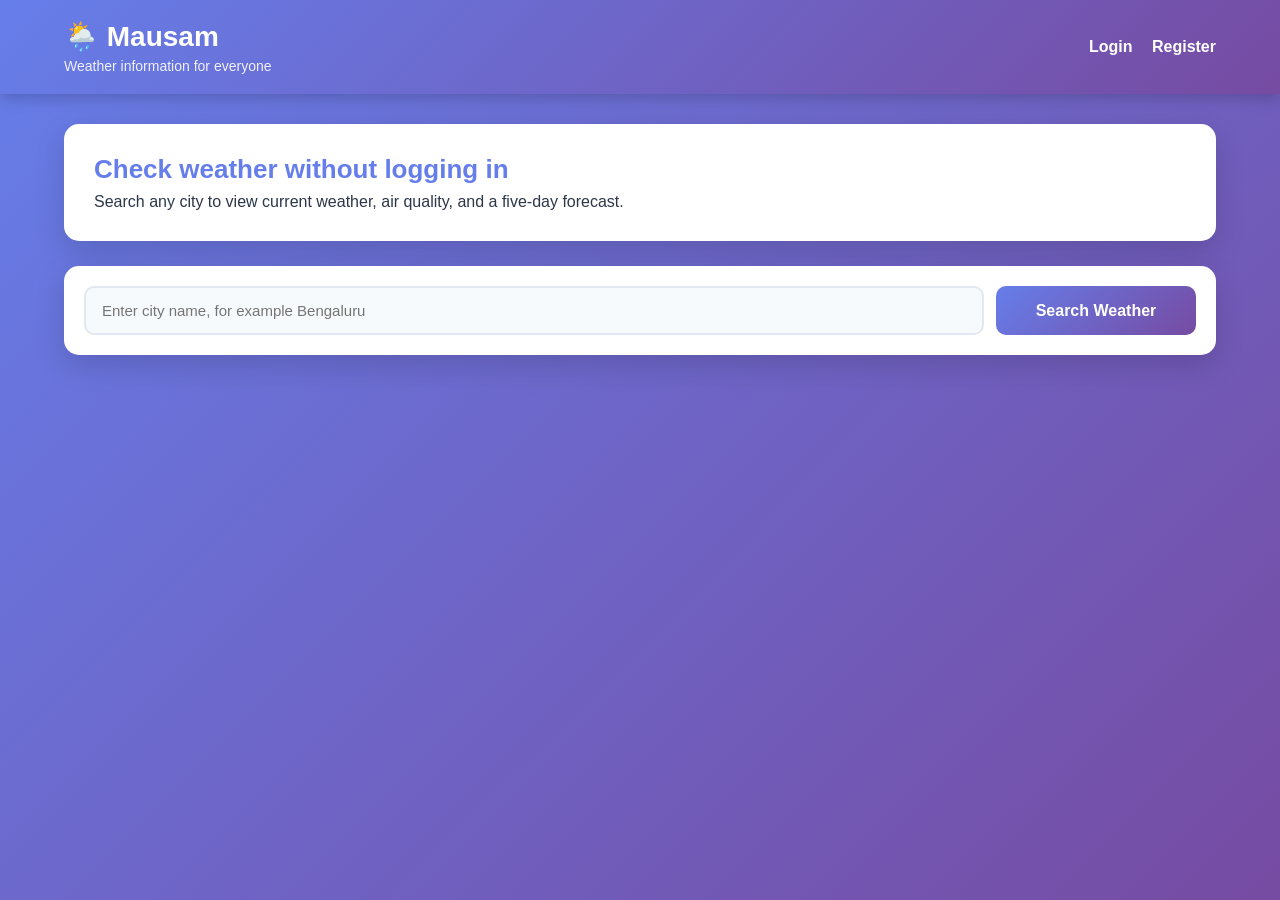
==== frontend/commuter.html @ 656da834 "Initial commit: setup backend, frontend, and environment configuration" ====
<!DOCTYPE html>
<html lang="en">
<head>
    <meta charset="UTF-8">
    <meta name="viewport" content="width=device-width, initial-scale=1.0">
    <title>Mausam - Commuter Dashboard</title>
    <link rel="stylesheet" href="css/style.css">
</head>

<body class="commuter-theme">

    <header class="topbar">
        <div>
            <h1>🚗🌦️ Mausam - Commuter</h1>
            <p>Smart commuting with weather awareness</p>
        </div>

        <button id="logoutButton" class="secondary-button">
            Logout
        </button>
    </header>

    <main class="container">

        <section class="welcome-section">
            <h2 id="welcomeText">Welcome</h2>
            <p id="roleText"></p>
        </section>

        <section class="search-section">
            <input
                type="text"
                id="cityInput"
                placeholder="Enter your destination city"
            >
            <button id="searchButton">Check Conditions</button>
        </section>

        <p id="statusMessage"></p>

        <section class="weather-grid">
            <div class="weather-card main-weather-card">
                <h3>🌡️ Current Conditions</h3>
                <p class="large-temperature" id="temperature">--°C</p>
                <p id="weatherDescription">--</p>
                <p id="aqiDisplay">AQI: --</p>
                <p id="transitScore">Commute Score: --</p>
            </div>

            <div class="weather-card">
                <h3>🚌 Route Planner</h3>
                <p id="routePlanner">
                    Search for a destination, then plan your route.
                </p>
                <p id="transitDelay">Weather impact: --</p>

                <button
                    onclick="planCommuteRoute()"
                    style="margin-top: 15px; width: auto;"
                >
                    Plan Route
                </button>
            </div>

            <div class="weather-card">
                <h3>🤖 AI Commute Assistant</h3>
                <p id="aiAdvice">Search a location for commute advice.</p>

                <button
                    id="adviceButton"
                    style="background: white; color: #667eea; border: 2px solid #667eea; padding: 10px 20px; margin-top: 15px; width: auto;"
                >
                    Get Advice
                </button>
            </div>
        </section>

        <section class="info-section">
            <h2>🎫 Personal Ticket / Pass Wallet</h2>

            <div class="info-grid">
                <div class="info-card">
                    <h3>🎟️ Saved Passes</h3>
                    <div id="activePasses">
                        No passes saved yet.
                    </div>
                </div>

                <div class="info-card">
                    <h3>📱 Quick Access</h3>
                    <div id="quickAccess">
                        Add a pass or ticket to view it here.
                    </div>
                </div>
            </div>

            <button onclick="viewTickets()" style="margin-top: 20px;">
                View My Wallet
            </button>

            <button onclick="addTicket()" style="margin-top: 20px;">
                Add Pass / Ticket
            </button>
        </section>

        <section class="info-section">
            <h2>🚨 Emergency SOS Button</h2>

            <div
                class="info-card"
                style="background: #fee; border-left: 4px solid #f56565;"
            >
                <h3>⚠️ Emergency Location</h3>
                <p>
                    The app will obtain your current location. It does not send
                    an SMS until a real emergency-contact service is connected.
                </p>

                <button
                    onclick="triggerSOS()"
                    style="background: #f56565; color: white; margin-top: 15px;"
                >
                    🚨 Get Emergency Location
                </button>
            </div>
        </section>

        <section class="info-section">
            <h2>📰 Traffic Updates & Weather Alerts</h2>

            <div class="info-grid">
                <div class="info-card">
                    <h3>🗞️ Traffic News</h3>
                    <div id="trafficNews">
                        Search for a city to load traffic-related news.
                    </div>
                </div>

                <div class="info-card">
                    <h3>🌦️ Weather Alerts</h3>
                    <div id="weatherAlerts">
                        Search for a city to view weather alerts.
                    </div>
                </div>
            </div>

            <button onclick="loadNews()" style="margin-top: 20px;">
                Refresh Updates
            </button>
        </section>

        <section class="info-section">
            <h2>📢 Community Ride Board</h2>

            <div class="info-grid">
                <div class="info-card">
                    <h3>🚗 Ride Sharing</h3>
                    <div id="rideShare">
                        Search for a city to view ride offers.
                    </div>
                </div>

                <div class="info-card">
                    <h3>📝 Community Notices</h3>
                    <div id="communityPosts">
                        Search for a city to view notices.
                    </div>
                </div>
            </div>

            <button onclick="loadCommunity()" style="margin-top: 20px;">
                View Board
            </button>

            <button onclick="createRideOffer()" style="margin-top: 20px;">
                Post Ride Offer
            </button>

            <button onclick="createNotice()" style="margin-top: 20px;">
                Add Community Notice
            </button>
        </section>

        <section class="forecast-section">
            <h2>5-Day Commute Forecast</h2>
            <div id="forecastContainer" class="forecast-grid"></div>
        </section>

    </main>

    <script src="js/commuter.js?v=2"></script>
</body>
</html>
---- frontend/css/style.css ----
* {
    box-sizing: border-box;
    margin: 0;
    padding: 0;
}

body {
    font-family: 'Segoe UI', Tahoma, Geneva, Verdana, sans-serif;
    background: linear-gradient(135deg, #667eea 0%, #764ba2 100%);
    color: #2d3748;
    min-height: 100vh;
}

.auth-page {
    display: flex;
    align-items: center;
    justify-content: center;
    padding: 20px;
    min-height: 100vh;
}

.auth-card {
    width: 100%;
    max-width: 450px;
    background: white;
    padding: 40px;
    border-radius: 20px;
    box-shadow: 0 20px 60px rgba(0, 0, 0, 0.3);
}

.auth-card h1 {
    color: #667eea;
    margin-bottom: 10px;
    font-size: 32px;
    text-align: center;
}

.subtitle {
    color: #718096;
    margin-bottom: 30px;
    text-align: center;
    font-size: 14px;
}

label {
    display: block;
    margin-top: 18px;
    margin-bottom: 8px;
    font-weight: 600;
    color: #4a5568;
    font-size: 14px;
}

input,
select {
    width: 100%;
    padding: 14px 16px;
    border: 2px solid #e2e8f0;
    border-radius: 10px;
    font-size: 15px;
    transition: all 0.3s ease;
    background: #f7fafc;
}

input:focus,
select:focus {
    outline: none;
    border-color: #667eea;
    background: white;
    box-shadow: 0 0 0 3px rgba(102, 126, 234, 0.2);
}

button {
    width: 100%;
    padding: 14px;
    margin-top: 25px;
    background: linear-gradient(135deg, #667eea 0%, #764ba2 100%);
    color: white;
    border: none;
    border-radius: 10px;
    font-size: 16px;
    font-weight: 600;
    cursor: pointer;
    transition: transform 0.2s ease, box-shadow 0.2s ease;
}

button:hover {
    transform: translateY(-2px);
    box-shadow: 0 10px 25px rgba(102, 126, 234, 0.4);
}

button:active {
    transform: translateY(0);
}

.secondary-button {
    width: auto;
    margin-top: 0;
    background: white;
    color: #667eea;
    border: 2px solid #667eea;
    padding: 10px 20px;
}

.secondary-button:hover {
    background: #667eea;
    color: white;
}

.auth-card p {
    margin-top: 20px;
    text-align: center;
    color: #718096;
}

a {
    color: #667eea;
    text-decoration: none;
    font-weight: 600;
}

a:hover {
    text-decoration: underline;
}

.topbar {
    display: flex;
    justify-content: space-between;
    align-items: center;
    background: linear-gradient(135deg, #667eea 0%, #764ba2 100%);
    color: white;
    padding: 20px 5%;
    box-shadow: 0 4px 15px rgba(0, 0, 0, 0.2);
}

.topbar h1 {
    margin-bottom: 5px;
    font-size: 28px;
}

.topbar p {
    font-size: 14px;
    opacity: 0.9;
}

.container {
    width: 90%;
    max-width: 1400px;
    margin: 30px auto;
}

.welcome-section {
    background: white;
    padding: 30px;
    border-radius: 15px;
    margin-bottom: 25px;
    box-shadow: 0 10px 30px rgba(0, 0, 0, 0.15);
}

.welcome-section h2 {
    color: #667eea;
    margin-bottom: 8px;
    font-size: 26px;
}

.search-section {
    display: flex;
    gap: 12px;
    margin-bottom: 25px;
    background: white;
    padding: 20px;
    border-radius: 15px;
    box-shadow: 0 10px 30px rgba(0, 0, 0, 0.15);
}

.search-section input {
    flex: 1;
    margin-top: 0;
}

.search-section button {
    width: 200px;
    margin-top: 0;
}

.weather-grid {
    display: grid;
    grid-template-columns: repeat(3, 1fr);
    gap: 20px;
    margin-bottom: 20px;
}

.weather-card {
    background: white;
    border-radius: 15px;
    padding: 25px;
    min-height: 260px;
    box-shadow: 0 10px 30px rgba(0, 0, 0, 0.15);
    transition: transform 0.3s ease, box-shadow 0.3s ease;
}

.weather-card:hover {
    transform: translateY(-5px);
    box-shadow: 0 15px 40px rgba(0, 0, 0, 0.2);
}

.weather-card h3 {
    color: #667eea;
    margin-bottom: 20px;
    font-size: 18px;
    border-bottom: 2px solid #e2e8f0;
    padding-bottom: 12px;
}

.main-weather-card h3 {
    color: #764ba2;
}

.large-temperature {
    font-size: 52px;
    font-weight: bold;
    color: #667eea;
    margin: 15px 0;
}

.large-number {
    font-size: 48px;
    font-weight: bold;
    color: #f56565;
    margin: 15px 0;
}

.weather-card p {
    margin-top: 12px;
    color: #4a5568;
    font-size: 15px;
    line-height: 1.6;
}

.forecast-section {
    margin-top: 25px;
    background: white;
    padding: 25px;
    border-radius: 15px;
    box-shadow: 0 10px 30px rgba(0, 0, 0, 0.15);
}

.forecast-section h2 {
    color: #667eea;
    margin-bottom: 20px;
    font-size: 22px;
}

.forecast-grid {
    display: grid;
    grid-template-columns: repeat(5, 1fr);
    gap: 15px;
    margin-top: 15px;
}

.forecast-card {
    background: linear-gradient(135deg, #667eea 0%, #764ba2 100%);
    padding: 20px;
    border-radius: 12px;
    text-align: center;
    color: white;
    box-shadow: 0 8px 20px rgba(0, 0, 0, 0.15);
    transition: transform 0.3s ease;
}

.forecast-card:hover {
    transform: translateY(-5px);
}

.forecast-card h4 {
    margin-bottom: 12px;
    font-size: 16px;
}

.forecast-card p {
    margin: 8px 0;
    font-size: 14px;
    opacity: 0.95;
}

#statusMessage {
    color: #fff;
    background: #f56565;
    padding: 12px 18px;
    border-radius: 8px;
    margin-bottom: 15px;
    font-weight: 600;
}

#statusMessage:empty {
    display: none;
}

#statusMessage.is-visible {
    display: block;
    color: #1a365d;
    background: #ebf8ff;
}

#statusMessage.is-error {
    color: #fff;
    background: #f56565;
}

.topbar-actions {
    display: flex;
    align-items: center;
    gap: 10px;
}

.topbar-link, .card-action, .cta-button {
    display: inline-block;
    border-radius: 10px;
    padding: 10px 16px;
    text-decoration: none;
}

.topbar-link {
    color: white;
    border: 1px solid rgba(255, 255, 255, 0.7);
}

.topbar-link-primary, .cta-button {
    background: white;
    color: #667eea;
}

.public-hero, .public-cta {
    display: flex;
    justify-content: space-between;
    align-items: center;
    gap: 30px;
    background: white;
    padding: 36px;
    border-radius: 15px;
    margin-bottom: 25px;
    box-shadow: 0 10px 30px rgba(0, 0, 0, 0.15);
}

.public-hero h2, .public-cta h2 { color: #667eea; font-size: 30px; margin: 8px 0 12px; }
.public-hero p, .public-cta p { color: #4a5568; line-height: 1.6; max-width: 680px; }
.eyebrow { color: #764ba2 !important; font-size: 12px; font-weight: 700; letter-spacing: 1.3px; }
.public-hero-icon { font-size: 88px; }
.results-section { margin-top: 8px; }
.location-name { color: white; font-weight: 700; font-size: 18px; margin: 0 0 12px; }
.public-feature-card { display: flex; flex-direction: column; }
.card-action { margin-top: auto; background: #667eea; color: white; text-align: center; }
.public-cta { display: block; text-align: center; margin-top: 25px; }
.public-cta p { margin: 0 auto 20px; }
.cta-button { background: #667eea; color: white; font-weight: 700; }

@media (max-width: 760px) {
    .topbar, .public-hero { align-items: flex-start; flex-direction: column; }
    .topbar-actions { width: 100%; }
    .topbar-link { flex: 1; text-align: center; }
    .search-section { flex-direction: column; }
    .search-section button { width: 100%; }
    .weather-grid, .info-grid, .forecast-grid { grid-template-columns: 1fr; }
    .public-hero-icon { display: none; }
}

.alerts-box {
    background: #fff3cd;
    border: 2px solid #ffc107;
    border-radius: 12px;
    padding: 20px;
    margin-top: 15px;
}

.alerts-box p {
    margin: 10px 0;
    color: #856404;
    font-weight: bold;
}

.info-section {
    margin-top: 25px;
    background: white;
    padding: 25px;
    border-radius: 15px;
    box-shadow: 0 10px 30px rgba(0, 0, 0, 0.15);
}

.info-section h2 {
    color: #667eea;
    margin-bottom: 20px;
    font-size: 22px;
}

.info-grid {
    display: grid;
    grid-template-columns: repeat(2, 1fr);
    gap: 20px;
}

.info-card {
    background: #f7fafc;
    padding: 20px;
    border-radius: 12px;
    border-left: 4px solid #667eea;
}

.info-card h3 {
    color: #667eea;
    margin-bottom: 12px;
    font-size: 17px;
}

.info-card p {
    color: #4a5568;
    font-size: 14px;
    line-height: 1.7;
}

.advice-section {
    margin-top: 25px;
    background: white;
    padding: 25px;
    border-radius: 15px;
    box-shadow: 0 10px 30px rgba(0, 0, 0, 0.15);
}

.advice-section h2 {
    color: #667eea;
    margin-bottom: 15px;
    font-size: 22px;
}

.advice-box {
    background: linear-gradient(135deg, #667eea 0%, #764ba2 100%);
    color: white;
    padding: 25px;
    border-radius: 12px;
    margin-top: 15px;
    min-height: 120px;
}

.advice-box p {
    font-size: 15px;
    line-height: 1.8;
}

.advice-box button {
    background: white;
    color: #667eea;
    border: none;
    padding: 12px 25px;
    border-radius: 8px;
    font-weight: 600;
    cursor: pointer;
    margin-top: 15px;
    transition: all 0.3s ease;
}

.advice-box button:hover {
    background: #f7fafc;
    transform: translateY(-2px);
}

@media (max-width: 1024px) {
    .weather-grid {
        grid-template-columns: repeat(2, 1fr);
    }

    .forecast-grid {
        grid-template-columns: repeat(3, 1fr);
    }

    .info-grid {
        grid-template-columns: 1fr;
    }
}

@media (max-width: 800px) {
    .weather-grid,
    .forecast-grid {
        grid-template-columns: 1fr;
    }

    .search-section {
        flex-direction: column;
    }

    .search-section button {
        width: 100%;
    }

    .topbar {
        flex-direction: column;
        gap: 15px;
        align-items: flex-start;
    }

    .topbar h1 {
        font-size: 22px;
    }
}
/* Role-based professional colour themes */

.fisherman-theme {
    background: #fff5f5;
}

.fisherman-theme .topbar,
.fisherman-theme .forecast-card,
.fisherman-theme button {
    background: linear-gradient(135deg, #b91c1c, #ef4444);
}

.fisherman-theme .topbar h1,
.fisherman-theme .weather-card h3,
.fisherman-theme .info-section h2,
.fisherman-theme .welcome-section h2 {
    color: #b91c1c;
}

.fisherman-theme .weather-card,
.fisherman-theme .welcome-section,
.fisherman-theme .forecast-section,
.fisherman-theme .info-section,
.fisherman-theme .advice-section {
    border: 1px solid #fecaca;
}

.fisherman-theme .info-card {
    border-left-color: #dc2626;
    background: #ffffff;
}

/* Traveller: navy blue and sky blue */

/* Traveller: sunset orange and golden white */

.traveler-theme {
    background: #fff7ed;
}

.traveler-theme .topbar,
.traveler-theme .forecast-card,
.traveler-theme button {
    background: linear-gradient(135deg, #c2410c, #f59e0b);
}

.traveler-theme .topbar h1,
.traveler-theme .weather-card h3,
.traveler-theme .info-section h2,
.traveler-theme .welcome-section h2 {
    color: #c2410c;
}

.traveler-theme .weather-card,
.traveler-theme .welcome-section,
.traveler-theme .forecast-section,
.traveler-theme .info-section,
.traveler-theme .advice-section {
    border: 1px solid #fed7aa;
    background: #ffffff;
}

.traveler-theme .info-card {
    border-left-color: #f97316;
    background: #fffaf5;
}

.traveler-theme .large-temperature {
    color: #ea580c;
}

.traveler-theme .secondary-button {
    background: #ffffff;
    color: #c2410c;
    border-color: #c2410c;
}

/* Farmer: light green and white */

.farmer-theme {
    background: #f0fdf4;
}

.farmer-theme .topbar,
.farmer-theme .forecast-card,
.farmer-theme button {
    background: linear-gradient(135deg, #166534, #4ade80);
}

.farmer-theme .topbar h1,
.farmer-theme .weather-card h3,
.farmer-theme .info-section h2,
.farmer-theme .welcome-section h2 {
    color: #166534;
}

.farmer-theme .weather-card,
.farmer-theme .welcome-section,
.farmer-theme .forecast-section,
.farmer-theme .info-section,
.farmer-theme .advice-section {
    border: 1px solid #bbf7d0;
}

.farmer-theme .info-card {
    border-left-color: #22c55e;
    background: #ffffff;
}

/* General user: indigo and white */

.general-theme {
    background: #f5f3ff;
}

.general-theme .topbar,
.general-theme .forecast-card,
.general-theme button {
    background: linear-gradient(135deg, #4338ca, #818cf8);
}

.general-theme .topbar h1,
.general-theme .weather-card h3,
.general-theme .info-section h2,
.general-theme .welcome-section h2 {
    color: #4338ca;
}

.general-theme .weather-card,
.general-theme .welcome-section,
.general-theme .forecast-section,
.general-theme .info-section,
.general-theme .advice-section {
    border: 1px solid #ddd6fe;
}

.general-theme .info-card {
    border-left-color: #6366f1;
    background: #ffffff;
}

/* Commuter: charcoal, blue and white */

.commuter-theme {
    background: #f8fafc;
}

.commuter-theme .topbar,
.commuter-theme .forecast-card,
.commuter-theme button {
    background: linear-gradient(135deg, #1e293b, #2563eb);
}

.commuter-theme .topbar h1,
.commuter-theme .weather-card h3,
.commuter-theme .info-section h2,
.commuter-theme .welcome-section h2 {
    color: #1e3a8a;
}

.commuter-theme .weather-card,
.commuter-theme .welcome-section,
.commuter-theme .forecast-section,
.commuter-theme .info-section,
.commuter-theme .advice-section {
    border: 1px solid #cbd5e1;
}

.commuter-theme .info-card {
    border-left-color: #2563eb;
    background: #ffffff;
}

/* Shared professional improvements */

.fisherman-theme .weather-card,
.traveler-theme .weather-card,
.farmer-theme .weather-card,
.general-theme .weather-card,
.commuter-theme .weather-card {
    box-shadow: 0 8px 25px rgba(15, 23, 42, 0.10);
}

.fisherman-theme input:focus,
.traveler-theme input:focus,
.farmer-theme input:focus,
.general-theme input:focus,
.commuter-theme input:focus {
    border-color: #2563eb;
    background: #ffffff;
}

.fisherman-theme .secondary-button,
.traveler-theme .secondary-button,
.farmer-theme .secondary-button,
.general-theme .secondary-button,
.commuter-theme .secondary-button {
    background: #ffffff;
    color: #1e3a8a;
}
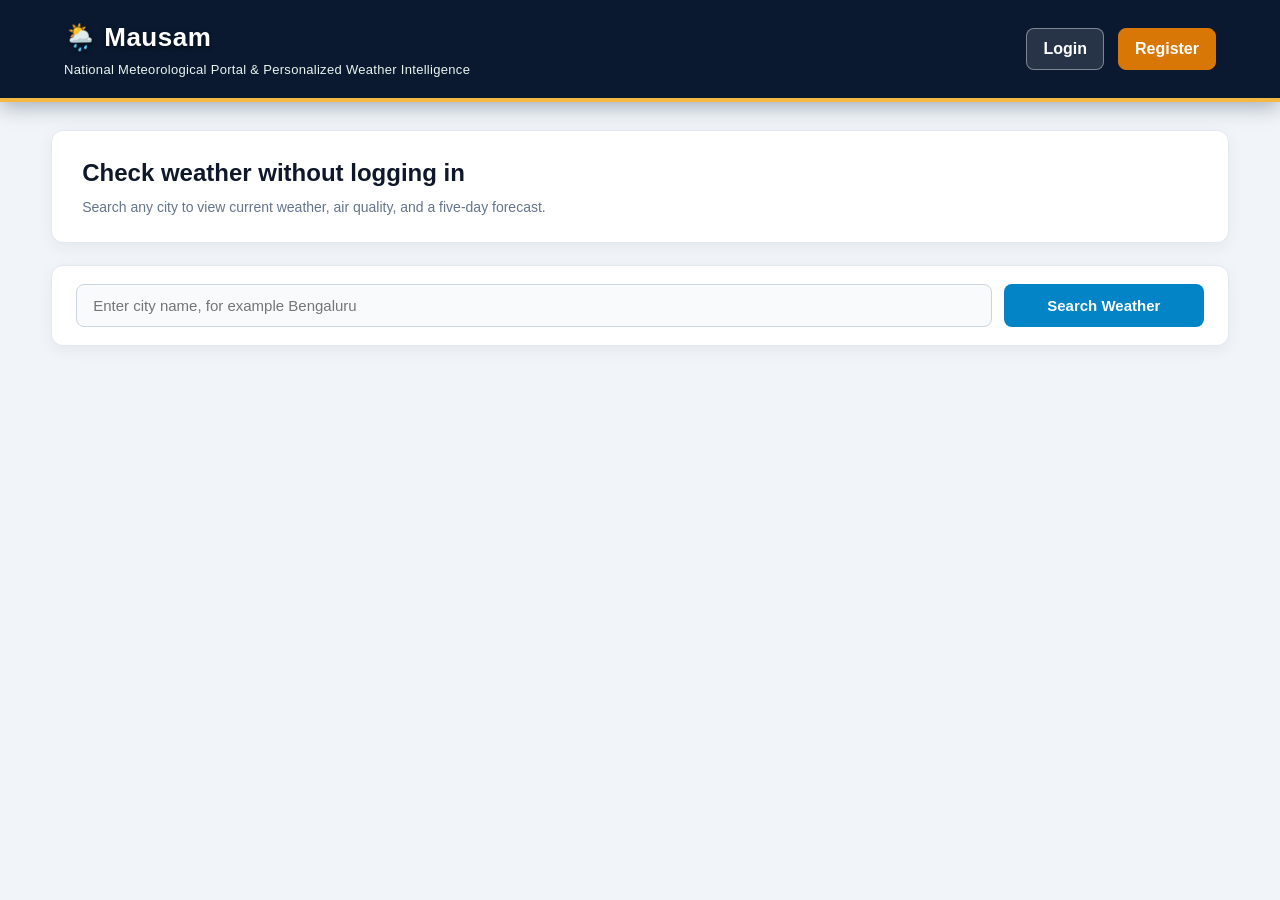
==== commit 093869f3: "feat: upgrade meteorological portal to IMD standards, CPCB AQI, AGMARKNET mandi prices, and multilin" ====
--- a/frontend/commuter.html
+++ b/frontend/commuter.html
@@ -6,41 +6,45 @@
     <title>Mausam - Commuter Dashboard</title>
     <link rel="stylesheet" href="css/style.css">
 </head>
-
 <body class="commuter-theme">
-
     <header class="topbar">
-        <div>
-            <h1>🚗🌦️ Mausam - Commuter</h1>
-            <p>Smart commuting with weather awareness</p>
+        <div class="brand-container">
+            <h1>🚗🌦️ Mausam <span class="topbar-badge" data-i18n="Commuter">Commuter</span></h1>
+            <p data-i18n="Smart commuting with weather awareness">Smart commuting with weather awareness</p>
         </div>
 
-        <button id="logoutButton" class="secondary-button">
-            Logout
-        </button>
+        <div class="topbar-nav-items">
+            <div class="language-picker">
+                <span class="language-icon">🌐</span>
+                <select id="languageSelect" class="language-select" aria-label="Choose language">
+                    <option value="en">English</option>
+                    <option value="te">తెలుగు</option>
+                    <option value="hi">हिन्दी</option>
+                    <option value="ta">தமிழ்</option>
+                    <option value="kn">ಕನ್ನಡ</option>
+                </select>
+            </div>
+
+            <button id="logoutButton" class="secondary-button" data-i18n="Logout">Logout</button>
+        </div>
     </header>
 
     <main class="container">
-
         <section class="welcome-section">
-            <h2 id="welcomeText">Welcome</h2>
+            <h2 id="welcomeText" data-i18n="Welcome">Welcome</h2>
             <p id="roleText"></p>
         </section>
 
         <section class="search-section">
-            <input
-                type="text"
-                id="cityInput"
-                placeholder="Enter your destination city"
-            >
-            <button id="searchButton">Check Conditions</button>
+            <input type="text" id="cityInput" placeholder="Enter your destination city" data-i18n-placeholder="Enter your destination city">
+            <button id="searchButton" data-i18n="Check Conditions">Check Conditions</button>
         </section>
 
         <p id="statusMessage"></p>
 
         <section class="weather-grid">
             <div class="weather-card main-weather-card">
-                <h3>🌡️ Current Conditions</h3>
+                <h3>🌡️ <span data-i18n="Current Conditions">Current Conditions</span></h3>
                 <p class="large-temperature" id="temperature">--°C</p>
                 <p id="weatherDescription">--</p>
                 <p id="aqiDisplay">AQI: --</p>
@@ -48,146 +52,83 @@
             </div>
 
             <div class="weather-card">
-                <h3>🚌 Route Planner</h3>
-                <p id="routePlanner">
-                    Search for a destination, then plan your route.
-                </p>
+                <h3>🚌 <span data-i18n="Route Planner">Route Planner</span></h3>
+                <p id="routePlanner">Search for a destination, then plan your route.</p>
                 <p id="transitDelay">Weather impact: --</p>
-
-                <button
-                    onclick="planCommuteRoute()"
-                    style="margin-top: 15px; width: auto;"
-                >
-                    Plan Route
-                </button>
+                <button onclick="planCommuteRoute()" style="margin-top: 15px;" data-i18n="Plan Route">Plan Route</button>
             </div>
 
             <div class="weather-card">
-                <h3>🤖 AI Commute Assistant</h3>
+                <h3>🤖 <span data-i18n="AI Weather Assistant">AI Commute Assistant</span></h3>
                 <p id="aiAdvice">Search a location for commute advice.</p>
-
-                <button
-                    id="adviceButton"
-                    style="background: white; color: #667eea; border: 2px solid #667eea; padding: 10px 20px; margin-top: 15px; width: auto;"
-                >
-                    Get Advice
-                </button>
+                <button id="adviceButton" data-i18n="Get Advice">Get Advice</button>
             </div>
         </section>
 
         <section class="info-section">
             <h2>🎫 Personal Ticket / Pass Wallet</h2>
-
             <div class="info-grid">
                 <div class="info-card">
                     <h3>🎟️ Saved Passes</h3>
-                    <div id="activePasses">
-                        No passes saved yet.
-                    </div>
+                    <div id="activePasses">No passes saved yet.</div>
                 </div>
-
                 <div class="info-card">
                     <h3>📱 Quick Access</h3>
-                    <div id="quickAccess">
-                        Add a pass or ticket to view it here.
-                    </div>
+                    <div id="quickAccess">Add a pass or ticket to view it here.</div>
                 </div>
             </div>
-
-            <button onclick="viewTickets()" style="margin-top: 20px;">
-                View My Wallet
-            </button>
-
-            <button onclick="addTicket()" style="margin-top: 20px;">
-                Add Pass / Ticket
-            </button>
+            <button onclick="viewTickets()" style="margin-top: 20px;">View My Wallet</button>
+            <button onclick="addTicket()" style="margin-top: 20px;">Add Pass / Ticket</button>
         </section>
 
         <section class="info-section">
             <h2>🚨 Emergency SOS Button</h2>
-
-            <div
-                class="info-card"
-                style="background: #fee; border-left: 4px solid #f56565;"
-            >
+            <div class="info-card" style="background: #fee; border-left: 4px solid #f56565;">
                 <h3>⚠️ Emergency Location</h3>
-                <p>
-                    The app will obtain your current location. It does not send
-                    an SMS until a real emergency-contact service is connected.
-                </p>
-
-                <button
-                    onclick="triggerSOS()"
-                    style="background: #f56565; color: white; margin-top: 15px;"
-                >
-                    🚨 Get Emergency Location
-                </button>
+                <p>The app gets your location. It does not send an SMS without a connected emergency-contact service.</p>
+                <button onclick="triggerSOS()" style="background: #f56565; color: white; margin-top: 15px;">🚨 Get Emergency Location</button>
             </div>
         </section>
 
         <section class="info-section">
             <h2>📰 Traffic Updates & Weather Alerts</h2>
-
             <div class="info-grid">
                 <div class="info-card">
                     <h3>🗞️ Traffic News</h3>
-                    <div id="trafficNews">
-                        Search for a city to load traffic-related news.
-                    </div>
+                    <div id="trafficNews">Search for a city to load traffic-related news.</div>
                 </div>
-
                 <div class="info-card">
                     <h3>🌦️ Weather Alerts</h3>
-                    <div id="weatherAlerts">
-                        Search for a city to view weather alerts.
-                    </div>
+                    <div id="weatherAlerts">Search for a city to view weather alerts.</div>
                 </div>
             </div>
-
-            <button onclick="loadNews()" style="margin-top: 20px;">
-                Refresh Updates
-            </button>
+            <button onclick="loadNews()" style="margin-top: 20px;">Refresh Updates</button>
         </section>
 
         <section class="info-section">
             <h2>📢 Community Ride Board</h2>
-
             <div class="info-grid">
                 <div class="info-card">
                     <h3>🚗 Ride Sharing</h3>
-                    <div id="rideShare">
-                        Search for a city to view ride offers.
-                    </div>
+                    <div id="rideShare">Search for a city to view ride offers.</div>
                 </div>
-
                 <div class="info-card">
                     <h3>📝 Community Notices</h3>
-                    <div id="communityPosts">
-                        Search for a city to view notices.
-                    </div>
+                    <div id="communityPosts">Search for a city to view notices.</div>
                 </div>
             </div>
-
-            <button onclick="loadCommunity()" style="margin-top: 20px;">
-                View Board
-            </button>
-
-            <button onclick="createRideOffer()" style="margin-top: 20px;">
-                Post Ride Offer
-            </button>
-
-            <button onclick="createNotice()" style="margin-top: 20px;">
-                Add Community Notice
-            </button>
+            <button onclick="loadCommunity()" style="margin-top: 20px;">View Board</button>
+            <button onclick="createRideOffer()" style="margin-top: 20px;">Post Ride Offer</button>
+            <button onclick="createNotice()" style="margin-top: 20px;">Add Community Notice</button>
         </section>
 
         <section class="forecast-section">
-            <h2>5-Day Commute Forecast</h2>
+            <h2 data-i18n="5-Day Commute Forecast">5-Day Commute Forecast</h2>
             <div id="forecastContainer" class="forecast-grid"></div>
         </section>
-
     </main>
 
-    <script src="js/commuter.js?v=2"></script>
+    <script src="js/language.js"></script>
+    <script src="js/commuter.js?v=7"></script>
 </body>
 </html>
--- a/frontend/css/style.css
+++ b/frontend/css/style.css
@@ -1,3 +1,8 @@
+/* ==========================================================================
+   MAUSAM | मौसम - Official Meteorological Services & Personalized Portals
+   Design Standard: IMD (India Meteorological Department) & MoES Guidelines
+   ========================================================================== */
+
 * {
     box-sizing: border-box;
     margin: 0;
@@ -5,88 +10,222 @@
 }
 
 body {
-    font-family: 'Segoe UI', Tahoma, Geneva, Verdana, sans-serif;
-    background: linear-gradient(135deg, #667eea 0%, #764ba2 100%);
-    color: #2d3748;
+    font-family: -apple-system, BlinkMacSystemFont, "Segoe UI", Roboto, "Helvetica Neue", Arial, sans-serif;
+    background: #f1f5f9;
+    color: #1e293b;
     min-height: 100vh;
-}
-
-.auth-page {
-    display: flex;
+    line-height: 1.5;
+}
+
+/* ==========================================================================
+   HIGH-CONTRAST INSTITUTIONAL NAVBAR & BRANDING (ALL CATEGORIES)
+   ========================================================================== */
+
+.topbar {
+    display: flex;
+    justify-content: space-between;
     align-items: center;
-    justify-content: center;
-    padding: 20px;
-    min-height: 100vh;
-}
-
-.auth-card {
+    background: #0a192f !important; /* Authoritative Deep Navy */
+    color: #ffffff !important;
+    padding: 16px 5%;
+    border-bottom: 3px solid #d97706; /* Ashoka Amber Accent Line */
+    box-shadow: 0 4px 20px rgba(10, 25, 47, 0.35);
+    position: sticky;
+    top: 0;
+    z-index: 1000;
+}
+
+.topbar .brand-container {
+    display: flex;
+    flex-direction: column;
+}
+
+.topbar h1,
+.topbar .brand-title,
+.farmer-theme .topbar h1,
+.general-theme .topbar h1,
+.fisherman-theme .topbar h1,
+.commuter-theme .topbar h1,
+.traveler-theme .topbar h1 {
+    color: #ffffff !important; /* GUARANTEED HIGH CONTRAST - NEVER BLENDS */
+    font-size: 26px;
+    font-weight: 800;
+    letter-spacing: 0.5px;
+    margin: 0;
+    display: flex;
+    align-items: center;
+    gap: 8px;
+    text-shadow: 0 2px 4px rgba(0, 0, 0, 0.5);
+}
+
+.topbar p,
+.farmer-theme .topbar p,
+.general-theme .topbar p,
+.fisherman-theme .topbar p,
+.commuter-theme .topbar p,
+.traveler-theme .topbar p {
+    color: #cbd5e1 !important;
+    font-size: 13px;
+    margin-top: 3px;
+    letter-spacing: 0.3px;
+    opacity: 0.95;
+}
+
+.topbar-badge {
+    display: inline-block;
+    padding: 3px 9px;
+    border-radius: 6px;
+    font-size: 11px;
+    font-weight: 700;
+    letter-spacing: 0.8px;
+    text-transform: uppercase;
+    background: rgba(245, 158, 11, 0.25);
+    color: #fbbf24;
+    border: 1px solid rgba(245, 158, 11, 0.5);
+    margin-left: 8px;
+    vertical-align: middle;
+}
+
+.topbar-nav-items {
+    display: flex;
+    align-items: center;
+    gap: 14px;
+}
+
+/* Modern Language Picker */
+.language-picker {
+    display: flex;
+    align-items: center;
+    gap: 8px;
+    min-width: 155px;
+    padding: 6px 12px;
+    border: 1px solid rgba(255, 255, 255, 0.3);
+    border-radius: 8px;
+    background: rgba(255, 255, 255, 0.12);
+    box-shadow: 0 2px 8px rgba(0, 0, 0, 0.2);
+    backdrop-filter: blur(8px);
+    transition: background 0.2s ease, border-color 0.2s ease;
+}
+
+.language-picker:hover,
+.language-picker:focus-within {
+    background: rgba(255, 255, 255, 0.22);
+    border-color: rgba(255, 255, 255, 0.6);
+}
+
+.language-icon {
+    font-size: 17px;
+    line-height: 1;
+}
+
+.language-select {
     width: 100%;
-    max-width: 450px;
-    background: white;
-    padding: 40px;
-    border-radius: 20px;
-    box-shadow: 0 20px 60px rgba(0, 0, 0, 0.3);
-}
-
-.auth-card h1 {
-    color: #667eea;
-    margin-bottom: 10px;
-    font-size: 32px;
-    text-align: center;
-}
-
-.subtitle {
-    color: #718096;
-    margin-bottom: 30px;
-    text-align: center;
+    padding: 4px;
+    border: none;
+    outline: none;
+    background: transparent;
+    color: #ffffff;
     font-size: 14px;
-}
-
-label {
-    display: block;
-    margin-top: 18px;
-    margin-bottom: 8px;
+    font-weight: 700;
+    cursor: pointer;
+}
+
+.language-select option {
+    background: #ffffff;
+    color: #0f172a;
     font-weight: 600;
-    color: #4a5568;
+}
+
+/* ==========================================================================
+   LAYOUT & CONTAINERS
+   ========================================================================== */
+
+.container {
+    width: 92%;
+    max-width: 1350px;
+    margin: 28px auto;
+}
+
+.welcome-section {
+    background: #ffffff;
+    padding: 24px 30px;
+    border-radius: 12px;
+    margin-bottom: 22px;
+    box-shadow: 0 4px 16px rgba(15, 23, 42, 0.06);
+    border: 1px solid #e2e8f0;
+}
+
+.welcome-section h2 {
+    font-size: 24px;
+    margin-bottom: 6px;
+    color: #0f172a;
+}
+
+.welcome-section p {
+    color: #64748b;
     font-size: 14px;
-}
-
-input,
-select {
+    font-weight: 500;
+}
+
+/* Search Bar */
+.search-section {
+    display: flex;
+    gap: 12px;
+    margin-bottom: 24px;
+    background: #ffffff;
+    padding: 18px 24px;
+    border-radius: 12px;
+    box-shadow: 0 4px 16px rgba(15, 23, 42, 0.06);
+    border: 1px solid #e2e8f0;
+}
+
+.search-section input {
+    flex: 1;
+    margin: 0;
+}
+
+.search-section button {
+    width: 200px;
+    margin: 0;
+}
+
+/* Form Inputs & Buttons */
+input, select {
     width: 100%;
-    padding: 14px 16px;
-    border: 2px solid #e2e8f0;
-    border-radius: 10px;
+    padding: 12px 16px;
+    border: 1.5px solid #cbd5e1;
+    border-radius: 8px;
     font-size: 15px;
-    transition: all 0.3s ease;
-    background: #f7fafc;
-}
-
-input:focus,
-select:focus {
+    color: #1e293b;
+    background: #f8fafc;
+    transition: all 0.2s ease;
+}
+
+input:focus, select:focus {
     outline: none;
-    border-color: #667eea;
-    background: white;
-    box-shadow: 0 0 0 3px rgba(102, 126, 234, 0.2);
+    border-color: #0284c7;
+    background: #ffffff;
+    box-shadow: 0 0 0 3px rgba(2, 132, 199, 0.15);
 }
 
 button {
     width: 100%;
-    padding: 14px;
-    margin-top: 25px;
-    background: linear-gradient(135deg, #667eea 0%, #764ba2 100%);
-    color: white;
+    padding: 12px 20px;
+    margin-top: 15px;
+    background: #0284c7;
+    color: #ffffff;
     border: none;
-    border-radius: 10px;
-    font-size: 16px;
-    font-weight: 600;
+    border-radius: 8px;
+    font-size: 15px;
+    font-weight: 700;
     cursor: pointer;
-    transition: transform 0.2s ease, box-shadow 0.2s ease;
+    transition: transform 0.15s ease, background 0.15s ease, box-shadow 0.15s ease;
 }
 
 button:hover {
-    transform: translateY(-2px);
-    box-shadow: 0 10px 25px rgba(102, 126, 234, 0.4);
+    background: #0369a1;
+    transform: translateY(-1px);
+    box-shadow: 0 4px 12px rgba(2, 132, 199, 0.25);
 }
 
 button:active {
@@ -95,428 +234,443 @@
 
 .secondary-button {
     width: auto;
-    margin-top: 0;
-    background: white;
-    color: #667eea;
-    border: 2px solid #667eea;
-    padding: 10px 20px;
+    margin: 0;
+    background: rgba(255, 255, 255, 0.12) !important;
+    color: #ffffff !important;
+    border: 1.5px solid rgba(255, 255, 255, 0.4) !important;
+    padding: 8px 16px;
+    border-radius: 8px;
+    font-weight: 600;
 }
 
 .secondary-button:hover {
-    background: #667eea;
-    color: white;
-}
-
-.auth-card p {
-    margin-top: 20px;
-    text-align: center;
-    color: #718096;
-}
-
-a {
-    color: #667eea;
-    text-decoration: none;
+    background: rgba(255, 255, 255, 0.25) !important;
+    border-color: #ffffff !important;
+}
+
+/* Status Message */
+#statusMessage {
+    display: none;
+    padding: 12px 18px;
+    border-radius: 8px;
+    margin-bottom: 20px;
+    font-size: 14px;
     font-weight: 600;
 }
 
-a:hover {
-    text-decoration: underline;
-}
-
-.topbar {
-    display: flex;
-    justify-content: space-between;
-    align-items: center;
-    background: linear-gradient(135deg, #667eea 0%, #764ba2 100%);
-    color: white;
-    padding: 20px 5%;
-    box-shadow: 0 4px 15px rgba(0, 0, 0, 0.2);
-}
-
-.topbar h1 {
-    margin-bottom: 5px;
-    font-size: 28px;
-}
-
-.topbar p {
-    font-size: 14px;
-    opacity: 0.9;
-}
-
-.container {
-    width: 90%;
-    max-width: 1400px;
-    margin: 30px auto;
-}
-
-.welcome-section {
-    background: white;
-    padding: 30px;
-    border-radius: 15px;
-    margin-bottom: 25px;
-    box-shadow: 0 10px 30px rgba(0, 0, 0, 0.15);
-}
-
-.welcome-section h2 {
-    color: #667eea;
-    margin-bottom: 8px;
-    font-size: 26px;
-}
-
-.search-section {
-    display: flex;
-    gap: 12px;
-    margin-bottom: 25px;
-    background: white;
-    padding: 20px;
-    border-radius: 15px;
-    box-shadow: 0 10px 30px rgba(0, 0, 0, 0.15);
-}
-
-.search-section input {
-    flex: 1;
-    margin-top: 0;
-}
-
-.search-section button {
-    width: 200px;
-    margin-top: 0;
-}
+#statusMessage:not(:empty) {
+    display: block;
+    background: #e0f2fe;
+    color: #0369a1;
+    border: 1px solid #bae6fd;
+}
+
+#statusMessage.is-error {
+    background: #fee2e2;
+    color: #991b1b;
+    border: 1px solid #fecaca;
+}
+
+/* ==========================================================================
+   WEATHER GRIDS & SCIENTIFIC CARDS
+   ========================================================================== */
 
 .weather-grid {
     display: grid;
     grid-template-columns: repeat(3, 1fr);
     gap: 20px;
-    margin-bottom: 20px;
+    margin-bottom: 24px;
 }
 
 .weather-card {
-    background: white;
-    border-radius: 15px;
-    padding: 25px;
-    min-height: 260px;
-    box-shadow: 0 10px 30px rgba(0, 0, 0, 0.15);
-    transition: transform 0.3s ease, box-shadow 0.3s ease;
+    background: #ffffff;
+    border-radius: 12px;
+    padding: 24px;
+    box-shadow: 0 4px 16px rgba(15, 23, 42, 0.06);
+    border: 1px solid #e2e8f0;
+    transition: transform 0.2s ease, box-shadow 0.2s ease;
 }
 
 .weather-card:hover {
-    transform: translateY(-5px);
-    box-shadow: 0 15px 40px rgba(0, 0, 0, 0.2);
+    transform: translateY(-2px);
+    box-shadow: 0 8px 24px rgba(15, 23, 42, 0.1);
 }
 
 .weather-card h3 {
-    color: #667eea;
-    margin-bottom: 20px;
-    font-size: 18px;
-    border-bottom: 2px solid #e2e8f0;
-    padding-bottom: 12px;
-}
-
-.main-weather-card h3 {
-    color: #764ba2;
+    color: #0f172a;
+    margin-bottom: 16px;
+    font-size: 17px;
+    font-weight: 700;
+    border-bottom: 1.5px solid #f1f5f9;
+    padding-bottom: 10px;
+    display: flex;
+    align-items: center;
+    gap: 8px;
 }
 
 .large-temperature {
-    font-size: 52px;
-    font-weight: bold;
-    color: #667eea;
-    margin: 15px 0;
+    font-size: 48px;
+    font-weight: 800;
+    color: #0284c7;
+    margin: 10px 0;
+    letter-spacing: -1px;
 }
 
 .large-number {
-    font-size: 48px;
-    font-weight: bold;
-    color: #f56565;
-    margin: 15px 0;
+    font-size: 38px;
+    font-weight: 800;
+    color: #d97706;
+    margin: 10px 0;
 }
 
 .weather-card p {
+    margin-top: 10px;
+    color: #475569;
+    font-size: 14.5px;
+    line-height: 1.6;
+}
+
+/* Highlights Box */
+.highlights-grid {
+    display: grid;
+    grid-template-columns: repeat(2, 1fr);
+    gap: 10px;
     margin-top: 12px;
-    color: #4a5568;
-    font-size: 15px;
-    line-height: 1.6;
-}
-
+}
+
+.highlight-item {
+    background: #f8fafc;
+    padding: 10px 14px;
+    border-radius: 8px;
+    border: 1px solid #e2e8f0;
+}
+
+.highlight-label {
+    font-size: 12px;
+    font-weight: 600;
+    color: #64748b;
+    text-transform: uppercase;
+}
+
+.highlight-value {
+    font-size: 16px;
+    font-weight: 700;
+    color: #0f172a;
+    margin-top: 2px;
+}
+
+/* Forecast Section (Tabular Meteogram) */
 .forecast-section {
-    margin-top: 25px;
-    background: white;
-    padding: 25px;
-    border-radius: 15px;
-    box-shadow: 0 10px 30px rgba(0, 0, 0, 0.15);
+    margin-top: 24px;
+    background: #ffffff;
+    padding: 24px;
+    border-radius: 12px;
+    box-shadow: 0 4px 16px rgba(15, 23, 42, 0.06);
+    border: 1px solid #e2e8f0;
 }
 
 .forecast-section h2 {
-    color: #667eea;
-    margin-bottom: 20px;
-    font-size: 22px;
+    color: #0f172a;
+    font-size: 20px;
+    margin-bottom: 16px;
+    font-weight: 700;
 }
 
 .forecast-grid {
     display: grid;
     grid-template-columns: repeat(5, 1fr);
-    gap: 15px;
-    margin-top: 15px;
+    gap: 14px;
 }
 
 .forecast-card {
-    background: linear-gradient(135deg, #667eea 0%, #764ba2 100%);
-    padding: 20px;
+    background: #f8fafc;
+    border: 1.5px solid #e2e8f0;
+    padding: 16px;
+    border-radius: 10px;
+    text-align: center;
+    color: #1e293b;
+    transition: transform 0.2s ease, border-color 0.2s ease;
+}
+
+.forecast-card:hover {
+    transform: translateY(-3px);
+    border-color: #0284c7;
+}
+
+.forecast-card h4 {
+    font-size: 15px;
+    font-weight: 700;
+    color: #0f172a;
+    margin-bottom: 8px;
+    padding-bottom: 6px;
+    border-bottom: 1px solid #e2e8f0;
+}
+
+.forecast-card p {
+    margin: 6px 0;
+    font-size: 13.5px;
+    color: #475569;
+}
+
+/* Info Section */
+.info-section {
+    margin-top: 24px;
+    background: #ffffff;
+    padding: 24px;
     border-radius: 12px;
-    text-align: center;
-    color: white;
-    box-shadow: 0 8px 20px rgba(0, 0, 0, 0.15);
-    transition: transform 0.3s ease;
-}
-
-.forecast-card:hover {
-    transform: translateY(-5px);
-}
-
-.forecast-card h4 {
-    margin-bottom: 12px;
-    font-size: 16px;
-}
-
-.forecast-card p {
-    margin: 8px 0;
-    font-size: 14px;
-    opacity: 0.95;
-}
-
-#statusMessage {
-    color: #fff;
-    background: #f56565;
-    padding: 12px 18px;
-    border-radius: 8px;
-    margin-bottom: 15px;
-    font-weight: 600;
-}
-
-#statusMessage:empty {
-    display: none;
-}
-
-#statusMessage.is-visible {
-    display: block;
-    color: #1a365d;
-    background: #ebf8ff;
-}
-
-#statusMessage.is-error {
-    color: #fff;
-    background: #f56565;
-}
-
-.topbar-actions {
-    display: flex;
-    align-items: center;
-    gap: 10px;
-}
-
-.topbar-link, .card-action, .cta-button {
-    display: inline-block;
-    border-radius: 10px;
-    padding: 10px 16px;
-    text-decoration: none;
-}
-
-.topbar-link {
-    color: white;
-    border: 1px solid rgba(255, 255, 255, 0.7);
-}
-
-.topbar-link-primary, .cta-button {
-    background: white;
-    color: #667eea;
-}
-
-.public-hero, .public-cta {
-    display: flex;
-    justify-content: space-between;
-    align-items: center;
-    gap: 30px;
-    background: white;
-    padding: 36px;
-    border-radius: 15px;
-    margin-bottom: 25px;
-    box-shadow: 0 10px 30px rgba(0, 0, 0, 0.15);
-}
-
-.public-hero h2, .public-cta h2 { color: #667eea; font-size: 30px; margin: 8px 0 12px; }
-.public-hero p, .public-cta p { color: #4a5568; line-height: 1.6; max-width: 680px; }
-.eyebrow { color: #764ba2 !important; font-size: 12px; font-weight: 700; letter-spacing: 1.3px; }
-.public-hero-icon { font-size: 88px; }
-.results-section { margin-top: 8px; }
-.location-name { color: white; font-weight: 700; font-size: 18px; margin: 0 0 12px; }
-.public-feature-card { display: flex; flex-direction: column; }
-.card-action { margin-top: auto; background: #667eea; color: white; text-align: center; }
-.public-cta { display: block; text-align: center; margin-top: 25px; }
-.public-cta p { margin: 0 auto 20px; }
-.cta-button { background: #667eea; color: white; font-weight: 700; }
-
-@media (max-width: 760px) {
-    .topbar, .public-hero { align-items: flex-start; flex-direction: column; }
-    .topbar-actions { width: 100%; }
-    .topbar-link { flex: 1; text-align: center; }
-    .search-section { flex-direction: column; }
-    .search-section button { width: 100%; }
-    .weather-grid, .info-grid, .forecast-grid { grid-template-columns: 1fr; }
-    .public-hero-icon { display: none; }
-}
-
-.alerts-box {
-    background: #fff3cd;
-    border: 2px solid #ffc107;
-    border-radius: 12px;
-    padding: 20px;
-    margin-top: 15px;
-}
-
-.alerts-box p {
-    margin: 10px 0;
-    color: #856404;
-    font-weight: bold;
-}
-
-.info-section {
-    margin-top: 25px;
-    background: white;
-    padding: 25px;
-    border-radius: 15px;
-    box-shadow: 0 10px 30px rgba(0, 0, 0, 0.15);
+    box-shadow: 0 4px 16px rgba(15, 23, 42, 0.06);
+    border: 1px solid #e2e8f0;
 }
 
 .info-section h2 {
-    color: #667eea;
-    margin-bottom: 20px;
-    font-size: 22px;
+    color: #0f172a;
+    margin-bottom: 18px;
+    font-size: 20px;
+    font-weight: 700;
 }
 
 .info-grid {
     display: grid;
     grid-template-columns: repeat(2, 1fr);
-    gap: 20px;
+    gap: 18px;
 }
 
 .info-card {
-    background: #f7fafc;
+    background: #f8fafc;
     padding: 20px;
+    border-radius: 10px;
+    border: 1px solid #e2e8f0;
+    border-left: 4px solid #0284c7;
+}
+
+.info-card h3 {
+    color: #0f172a;
+    font-size: 16px;
+    font-weight: 700;
+    margin-bottom: 10px;
+}
+
+.info-card p {
+    color: #475569;
+    font-size: 14px;
+    line-height: 1.6;
+}
+
+/* Advice Box */
+.advice-section {
+    margin-top: 24px;
+    background: #ffffff;
+    padding: 24px;
     border-radius: 12px;
-    border-left: 4px solid #667eea;
-}
-
-.info-card h3 {
-    color: #667eea;
-    margin-bottom: 12px;
-    font-size: 17px;
-}
-
-.info-card p {
-    color: #4a5568;
-    font-size: 14px;
+    box-shadow: 0 4px 16px rgba(15, 23, 42, 0.06);
+    border: 1px solid #e2e8f0;
+}
+
+.advice-section h2 {
+    color: #0f172a;
+    font-size: 20px;
+    font-weight: 700;
+    margin-bottom: 14px;
+}
+
+.advice-box {
+    background: #0f172a;
+    color: #ffffff;
+    padding: 22px;
+    border-radius: 10px;
+    min-height: 100px;
+}
+
+.advice-box p {
+    font-size: 14.5px;
     line-height: 1.7;
-}
-
-.advice-section {
-    margin-top: 25px;
-    background: white;
-    padding: 25px;
-    border-radius: 15px;
-    box-shadow: 0 10px 30px rgba(0, 0, 0, 0.15);
-}
-
-.advice-section h2 {
-    color: #667eea;
-    margin-bottom: 15px;
-    font-size: 22px;
-}
-
-.advice-box {
-    background: linear-gradient(135deg, #667eea 0%, #764ba2 100%);
-    color: white;
-    padding: 25px;
-    border-radius: 12px;
-    margin-top: 15px;
-    min-height: 120px;
-}
-
-.advice-box p {
-    font-size: 15px;
-    line-height: 1.8;
-}
-
-.advice-box button {
-    background: white;
-    color: #667eea;
-    border: none;
-    padding: 12px 25px;
-    border-radius: 8px;
+    color: #f1f5f9;
+}
+
+/* ==========================================================================
+   IMD 4-STAGE COLOR CODED ADVISORY & BADGES
+   ========================================================================== */
+
+.imd-badge {
+    display: inline-block;
+    padding: 4px 10px;
+    border-radius: 6px;
+    font-size: 13px;
+    font-weight: 700;
+    text-transform: uppercase;
+    letter-spacing: 0.5px;
+}
+
+.badge-green {
+    background: #dcfce7;
+    color: #15803d;
+    border: 1px solid #86efac;
+}
+
+.badge-yellow {
+    background: #fef9c3;
+    color: #854d0e;
+    border: 1px solid #fde047;
+}
+
+.badge-orange {
+    background: #ffedd5;
+    color: #9a3412;
+    border: 1px solid #fdba74;
+}
+
+.badge-red {
+    background: #fee2e2;
+    color: #991b1b;
+    border: 1px solid #fca5a5;
+}
+
+/* ==========================================================================
+   THEME 1: FARMER / AGROMET (ZERO BLUE/PURPLE - PURE BOTANICAL GREEN)
+   ========================================================================== */
+
+.farmer-theme {
+    background: #f2f8f3;
+}
+
+.farmer-theme .welcome-section h2,
+.farmer-theme .weather-card h3,
+.farmer-theme .info-section h2,
+.farmer-theme .forecast-section h2,
+.farmer-theme .advice-section h2,
+.farmer-theme .info-card h3 {
+    color: #14532d !important;
+}
+
+.farmer-theme .large-temperature {
+    color: #15803d !important;
+}
+
+.farmer-theme .weather-card,
+.farmer-theme .welcome-section,
+.farmer-theme .forecast-section,
+.farmer-theme .info-section,
+.farmer-theme .advice-section {
+    border: 1px solid #bbf7d0 !important;
+}
+
+.farmer-theme .info-card {
+    border-left: 4px solid #15803d !important;
+    background: #ffffff !important;
+}
+
+.farmer-theme button {
+    background: #15803d !important;
+    color: #ffffff !important;
+}
+
+.farmer-theme button:hover {
+    background: #14532d !important;
+    box-shadow: 0 4px 12px rgba(21, 128, 61, 0.25) !important;
+}
+
+.farmer-theme .forecast-card {
+    background: #f0fdf4 !important;
+    border: 1.5px solid #bbf7d0 !important;
+}
+
+.farmer-theme .forecast-card h4 {
+    color: #14532d !important;
+    border-color: #dcfce7 !important;
+}
+
+.farmer-theme .advice-box {
+    background: #14532d !important;
+    border: 1px solid #166534 !important;
+    color: #ffffff !important;
+}
+
+.farmer-theme .advice-box button {
+    background: #ffffff !important;
+    color: #14532d !important;
+    border: 1.5px solid #ffffff !important;
+}
+
+.farmer-theme a {
+    color: #15803d !important;
+}
+
+.farmer-theme input:focus {
+    border-color: #15803d !important;
+    box-shadow: 0 0 0 3px rgba(21, 128, 61, 0.15) !important;
+}
+
+/* Mandi Interactive Controls */
+.mandi-controls {
+    display: flex;
+    flex-wrap: wrap;
+    gap: 10px;
+    margin: 16px 0 20px;
+    align-items: center;
+}
+
+.mandi-pill {
+    padding: 6px 14px;
+    border-radius: 20px;
+    font-size: 13px;
     font-weight: 600;
     cursor: pointer;
-    margin-top: 15px;
-    transition: all 0.3s ease;
-}
-
-.advice-box button:hover {
-    background: #f7fafc;
-    transform: translateY(-2px);
-}
-
-@media (max-width: 1024px) {
-    .weather-grid {
-        grid-template-columns: repeat(2, 1fr);
-    }
-
-    .forecast-grid {
-        grid-template-columns: repeat(3, 1fr);
-    }
-
-    .info-grid {
-        grid-template-columns: 1fr;
-    }
-}
-
-@media (max-width: 800px) {
-    .weather-grid,
-    .forecast-grid {
-        grid-template-columns: 1fr;
-    }
-
-    .search-section {
-        flex-direction: column;
-    }
-
-    .search-section button {
-        width: 100%;
-    }
-
-    .topbar {
-        flex-direction: column;
-        gap: 15px;
-        align-items: flex-start;
-    }
-
-    .topbar h1 {
-        font-size: 22px;
-    }
-}
-/* Role-based professional colour themes */
+    background: #dcfce7;
+    color: #166534;
+    border: 1px solid #86efac;
+    transition: all 0.15s ease;
+}
+
+.mandi-pill:hover,
+.mandi-pill.active {
+    background: #166534;
+    color: #ffffff;
+    border-color: #14532d;
+}
+
+.mandi-table {
+    width: 100%;
+    border-collapse: collapse;
+    margin-top: 14px;
+    font-size: 14px;
+}
+
+.mandi-table th, .mandi-table td {
+    padding: 10px 14px;
+    border-bottom: 1px solid #e2e8f0;
+    text-align: left;
+}
+
+.mandi-table th {
+    background: #f8fafc;
+    color: #334155;
+    font-weight: 700;
+}
+
+.price-tag {
+    font-weight: 700;
+    color: #15803d;
+}
+
+/* ==========================================================================
+   THEME 2: FISHERMAN / SAGARVANI (DEEP MARINE BLUE & COASTAL ADVISORY)
+   ========================================================================== */
 
 .fisherman-theme {
-    background: #fff5f5;
-}
-
-.fisherman-theme .topbar,
-.fisherman-theme .forecast-card,
-.fisherman-theme button {
-    background: linear-gradient(135deg, #b91c1c, #ef4444);
-}
-
-.fisherman-theme .topbar h1,
+    background: #f0f9ff;
+}
+
+.fisherman-theme .welcome-section h2,
 .fisherman-theme .weather-card h3,
 .fisherman-theme .info-section h2,
-.fisherman-theme .welcome-section h2 {
-    color: #b91c1c;
+.fisherman-theme .forecast-section h2,
+.fisherman-theme .advice-section h2,
+.fisherman-theme .info-card h3 {
+    color: #0369a1 !important;
+}
+
+.fisherman-theme .large-temperature {
+    color: #0284c7 !important;
 }
 
 .fisherman-theme .weather-card,
@@ -524,76 +678,292 @@
 .fisherman-theme .forecast-section,
 .fisherman-theme .info-section,
 .fisherman-theme .advice-section {
-    border: 1px solid #fecaca;
+    border: 1px solid #bae6fd !important;
 }
 
 .fisherman-theme .info-card {
-    border-left-color: #dc2626;
+    border-left: 4px solid #0284c7 !important;
+    background: #ffffff !important;
+}
+
+.fisherman-theme button {
+    background: #0284c7 !important;
+    color: #ffffff !important;
+}
+
+.fisherman-theme button:hover {
+    background: #0369a1 !important;
+}
+
+.fisherman-theme .forecast-card {
+    background: #f0f9ff !important;
+    border: 1.5px solid #bae6fd !important;
+}
+
+.fisherman-theme .forecast-card h4 {
+    color: #0369a1 !important;
+    border-color: #e0f2fe !important;
+}
+
+.fisherman-theme .advice-box {
+    background: #075985 !important;
+    border: 1px solid #0369a1 !important;
+}
+
+.official-pfz-button {
+    display: inline-block;
+    margin-top: 14px;
+    padding: 10px 18px;
+    border-radius: 8px;
+    background: #0369a1;
+    color: #ffffff !important;
+    font-weight: 700;
+    text-decoration: none;
+    transition: background 0.15s ease;
+}
+
+.official-pfz-button:hover {
+    background: #075985;
+}
+
+/* ==========================================================================
+   THEME 3: GENERAL CITIZEN & EMERGENCY SOS
+   ========================================================================== */
+
+.general-theme {
+    background: #f8fafc;
+}
+
+.general-theme .large-temperature {
+    color: #0284c7;
+}
+
+/* SOS Emergency Panel */
+.sos-box {
+    background: #fff1f2;
+    border: 2px solid #fda4af;
+    border-radius: 12px;
+    padding: 22px;
+    margin-top: 10px;
+}
+
+.sos-header {
+    display: flex;
+    align-items: center;
+    gap: 10px;
+    color: #9f1239;
+    font-size: 18px;
+    font-weight: 700;
+    margin-bottom: 8px;
+}
+
+.sos-btn {
+    background: #e11d48 !important;
+    color: white !important;
+    font-size: 16px !important;
+    font-weight: 800 !important;
+    border-radius: 8px !important;
+    box-shadow: 0 4px 14px rgba(225, 29, 72, 0.3) !important;
+}
+
+.sos-btn:hover {
+    background: #be123c !important;
+}
+
+/* SOS Emergency Modal */
+.emergency-modal-overlay {
+    position: fixed;
+    top: 0;
+    left: 0;
+    width: 100vw;
+    height: 100vh;
+    background: rgba(15, 23, 42, 0.7);
+    backdrop-filter: blur(4px);
+    display: none;
+    align-items: center;
+    justify-content: center;
+    z-index: 9999;
+}
+
+.emergency-modal-overlay.active {
+    display: flex;
+}
+
+.emergency-modal {
     background: #ffffff;
-}
-
-/* Traveller: navy blue and sky blue */
-
-/* Traveller: sunset orange and golden white */
+    width: 90%;
+    max-width: 580px;
+    border-radius: 16px;
+    padding: 28px;
+    box-shadow: 0 20px 60px rgba(0, 0, 0, 0.3);
+    border-top: 6px solid #e11d48;
+}
+
+.emergency-modal h3 {
+    font-size: 22px;
+    color: #9f1239;
+    margin-bottom: 12px;
+    display: flex;
+    align-items: center;
+    gap: 8px;
+}
+
+.hotline-grid {
+    display: grid;
+    grid-template-columns: repeat(2, 1fr);
+    gap: 12px;
+    margin: 18px 0;
+}
+
+.hotline-btn {
+    display: flex;
+    align-items: center;
+    justify-content: center;
+    gap: 8px;
+    background: #f8fafc;
+    border: 1.5px solid #cbd5e1;
+    color: #0f172a;
+    padding: 12px;
+    border-radius: 10px;
+    text-decoration: none;
+    font-weight: 700;
+    font-size: 15px;
+    transition: all 0.15s ease;
+}
+
+.hotline-btn:hover {
+    background: #e2e8f0;
+    border-color: #94a3b8;
+}
+
+.hotline-btn.primary {
+    background: #e11d48;
+    color: #ffffff;
+    border-color: #be123c;
+}
+
+.hotline-btn.primary:hover {
+    background: #be123c;
+}
+
+/* ==========================================================================
+   THEME 4: COMMUTER & TRAVELER
+   ========================================================================== */
+
+.commuter-theme {
+    background: #f8fafc;
+}
+
+.commuter-theme .info-card {
+    border-left-color: #2563eb;
+}
 
 .traveler-theme {
-    background: #fff7ed;
-}
-
-.traveler-theme .topbar,
-.traveler-theme .forecast-card,
-.traveler-theme button {
-    background: linear-gradient(135deg, #c2410c, #f59e0b);
-}
-
-.traveler-theme .topbar h1,
+    background: #fffaf5;
+}
+
+.traveler-theme .welcome-section h2,
 .traveler-theme .weather-card h3,
 .traveler-theme .info-section h2,
-.traveler-theme .welcome-section h2 {
-    color: #c2410c;
-}
-
-.traveler-theme .weather-card,
-.traveler-theme .welcome-section,
-.traveler-theme .forecast-section,
-.traveler-theme .info-section,
-.traveler-theme .advice-section {
-    border: 1px solid #fed7aa;
-    background: #ffffff;
+.traveler-theme .forecast-section h2 {
+    color: #c2410c !important;
+}
+
+.traveler-theme .large-temperature {
+    color: #ea580c !important;
 }
 
 .traveler-theme .info-card {
-    border-left-color: #f97316;
-    background: #fffaf5;
-}
-
-.traveler-theme .large-temperature {
-    color: #ea580c;
-}
-
-.traveler-theme .secondary-button {
-    background: #ffffff;
-    color: #c2410c;
-    border-color: #c2410c;
-}
-
-/* Farmer: light green and white */
+    border-left-color: #ea580c !important;
+}
+
+.traveler-theme button {
+    background: #ea580c !important;
+}
+
+.traveler-theme button:hover {
+    background: #c2410c !important;
+}
+
+/* ==========================================================================
+   RESPONSIVE DESIGN
+   ========================================================================== */
+
+@media (max-width: 1024px) {
+    .weather-grid {
+        grid-template-columns: repeat(2, 1fr);
+    }
+    .forecast-grid {
+        grid-template-columns: repeat(3, 1fr);
+    }
+    .info-grid {
+        grid-template-columns: 1fr;
+    }
+}
+
+@media (max-width: 768px) {
+    .topbar {
+        flex-direction: column;
+        align-items: flex-start;
+        gap: 14px;
+        padding: 14px 4%;
+    }
+    .topbar-nav-items {
+        width: 100%;
+        justify-content: space-between;
+    }
+    .weather-grid,
+    .forecast-grid,
+    .highlights-grid,
+    .hotline-grid {
+        grid-template-columns: 1fr;
+    }
+    .search-section {
+        flex-direction: column;
+    }
+    .search-section button {
+        width: 100%;
+    }
+}
+/* Professional dashboard header */
+
+.topbar {
+    background: #0f3d2e;
+    padding: 18px 5%;
+    border-bottom: 4px solid #f4b942;
+}
+
+.topbar h1,
+.farmer-theme .topbar h1,
+.traveler-theme .topbar h1,
+.fisherman-theme .topbar h1,
+.commuter-theme .topbar h1,
+.general-theme .topbar h1 {
+    color: #ffffff !important;
+}
+
+.topbar p {
+    color: #e9f5ef !important;
+    opacity: 1;
+}
+
+/* Farmer colours */
 
 .farmer-theme {
-    background: #f0fdf4;
+    background: #f3f8f1;
 }
 
 .farmer-theme .topbar,
 .farmer-theme .forecast-card,
 .farmer-theme button {
-    background: linear-gradient(135deg, #166534, #4ade80);
-}
-
-.farmer-theme .topbar h1,
+    background: linear-gradient(135deg, #14532d, #2f855a) !important;
+}
+
 .farmer-theme .weather-card h3,
 .farmer-theme .info-section h2,
-.farmer-theme .welcome-section h2 {
-    color: #166534;
+.farmer-theme .welcome-section h2,
+.farmer-theme .forecast-section h2 {
+    color: #166534 !important;
 }
 
 .farmer-theme .weather-card,
@@ -601,102 +971,67 @@
 .farmer-theme .forecast-section,
 .farmer-theme .info-section,
 .farmer-theme .advice-section {
-    border: 1px solid #bbf7d0;
+    border: 1px solid #bbd9c2 !important;
 }
 
 .farmer-theme .info-card {
-    border-left-color: #22c55e;
+    border-left: 4px solid #2f855a !important;
+    background: #fbfefb !important;
+}
+
+.farmer-theme .large-temperature {
+    color: #166534 !important;
+}
+
+.farmer-theme .secondary-button {
+    background: #ffffff !important;
+    color: #14532d !important;
+    border: 2px solid #ffffff !important;
+}
+
+/* Remove old purple/blue focus and button colours */
+
+.farmer-theme input:focus {
+    border-color: #2f855a !important;
+    box-shadow: 0 0 0 3px rgba(47, 133, 90, 0.18) !important;
+}
+
+.farmer-theme a {
+    color: #166534 !important;
+}
+
+/* Modern language selector */
+
+.language-picker {
+    display: flex;
+    align-items: center;
+    gap: 8px;
+    min-width: 160px;
+    padding: 7px 12px;
+    margin-left: auto;
+    margin-right: 12px;
+    border: 1px solid rgba(255, 255, 255, 0.45);
+    border-radius: 12px;
+    background: rgba(255, 255, 255, 0.16);
+}
+
+.language-icon {
+    font-size: 18px;
+}
+
+.language-select {
+    width: 100%;
+    padding: 4px;
+    border: none;
+    outline: none;
+    background: transparent;
+    color: #ffffff;
+    font-size: 14px;
+    font-weight: 700;
+    cursor: pointer;
+}
+
+.language-select option {
+    color: #1f2937;
     background: #ffffff;
-}
-
-/* General user: indigo and white */
-
-.general-theme {
-    background: #f5f3ff;
-}
-
-.general-theme .topbar,
-.general-theme .forecast-card,
-.general-theme button {
-    background: linear-gradient(135deg, #4338ca, #818cf8);
-}
-
-.general-theme .topbar h1,
-.general-theme .weather-card h3,
-.general-theme .info-section h2,
-.general-theme .welcome-section h2 {
-    color: #4338ca;
-}
-
-.general-theme .weather-card,
-.general-theme .welcome-section,
-.general-theme .forecast-section,
-.general-theme .info-section,
-.general-theme .advice-section {
-    border: 1px solid #ddd6fe;
-}
-
-.general-theme .info-card {
-    border-left-color: #6366f1;
-    background: #ffffff;
-}
-
-/* Commuter: charcoal, blue and white */
-
-.commuter-theme {
-    background: #f8fafc;
-}
-
-.commuter-theme .topbar,
-.commuter-theme .forecast-card,
-.commuter-theme button {
-    background: linear-gradient(135deg, #1e293b, #2563eb);
-}
-
-.commuter-theme .topbar h1,
-.commuter-theme .weather-card h3,
-.commuter-theme .info-section h2,
-.commuter-theme .welcome-section h2 {
-    color: #1e3a8a;
-}
-
-.commuter-theme .weather-card,
-.commuter-theme .welcome-section,
-.commuter-theme .forecast-section,
-.commuter-theme .info-section,
-.commuter-theme .advice-section {
-    border: 1px solid #cbd5e1;
-}
-
-.commuter-theme .info-card {
-    border-left-color: #2563eb;
-    background: #ffffff;
-}
-
-/* Shared professional improvements */
-
-.fisherman-theme .weather-card,
-.traveler-theme .weather-card,
-.farmer-theme .weather-card,
-.general-theme .weather-card,
-.commuter-theme .weather-card {
-    box-shadow: 0 8px 25px rgba(15, 23, 42, 0.10);
-}
-
-.fisherman-theme input:focus,
-.traveler-theme input:focus,
-.farmer-theme input:focus,
-.general-theme input:focus,
-.commuter-theme input:focus {
-    border-color: #2563eb;
-    background: #ffffff;
-}
-
-.fisherman-theme .secondary-button,
-.traveler-theme .secondary-button,
-.farmer-theme .secondary-button,
-.general-theme .secondary-button,
-.commuter-theme .secondary-button {
-    background: #ffffff;
-    color: #1e3a8a;
-}
+}
